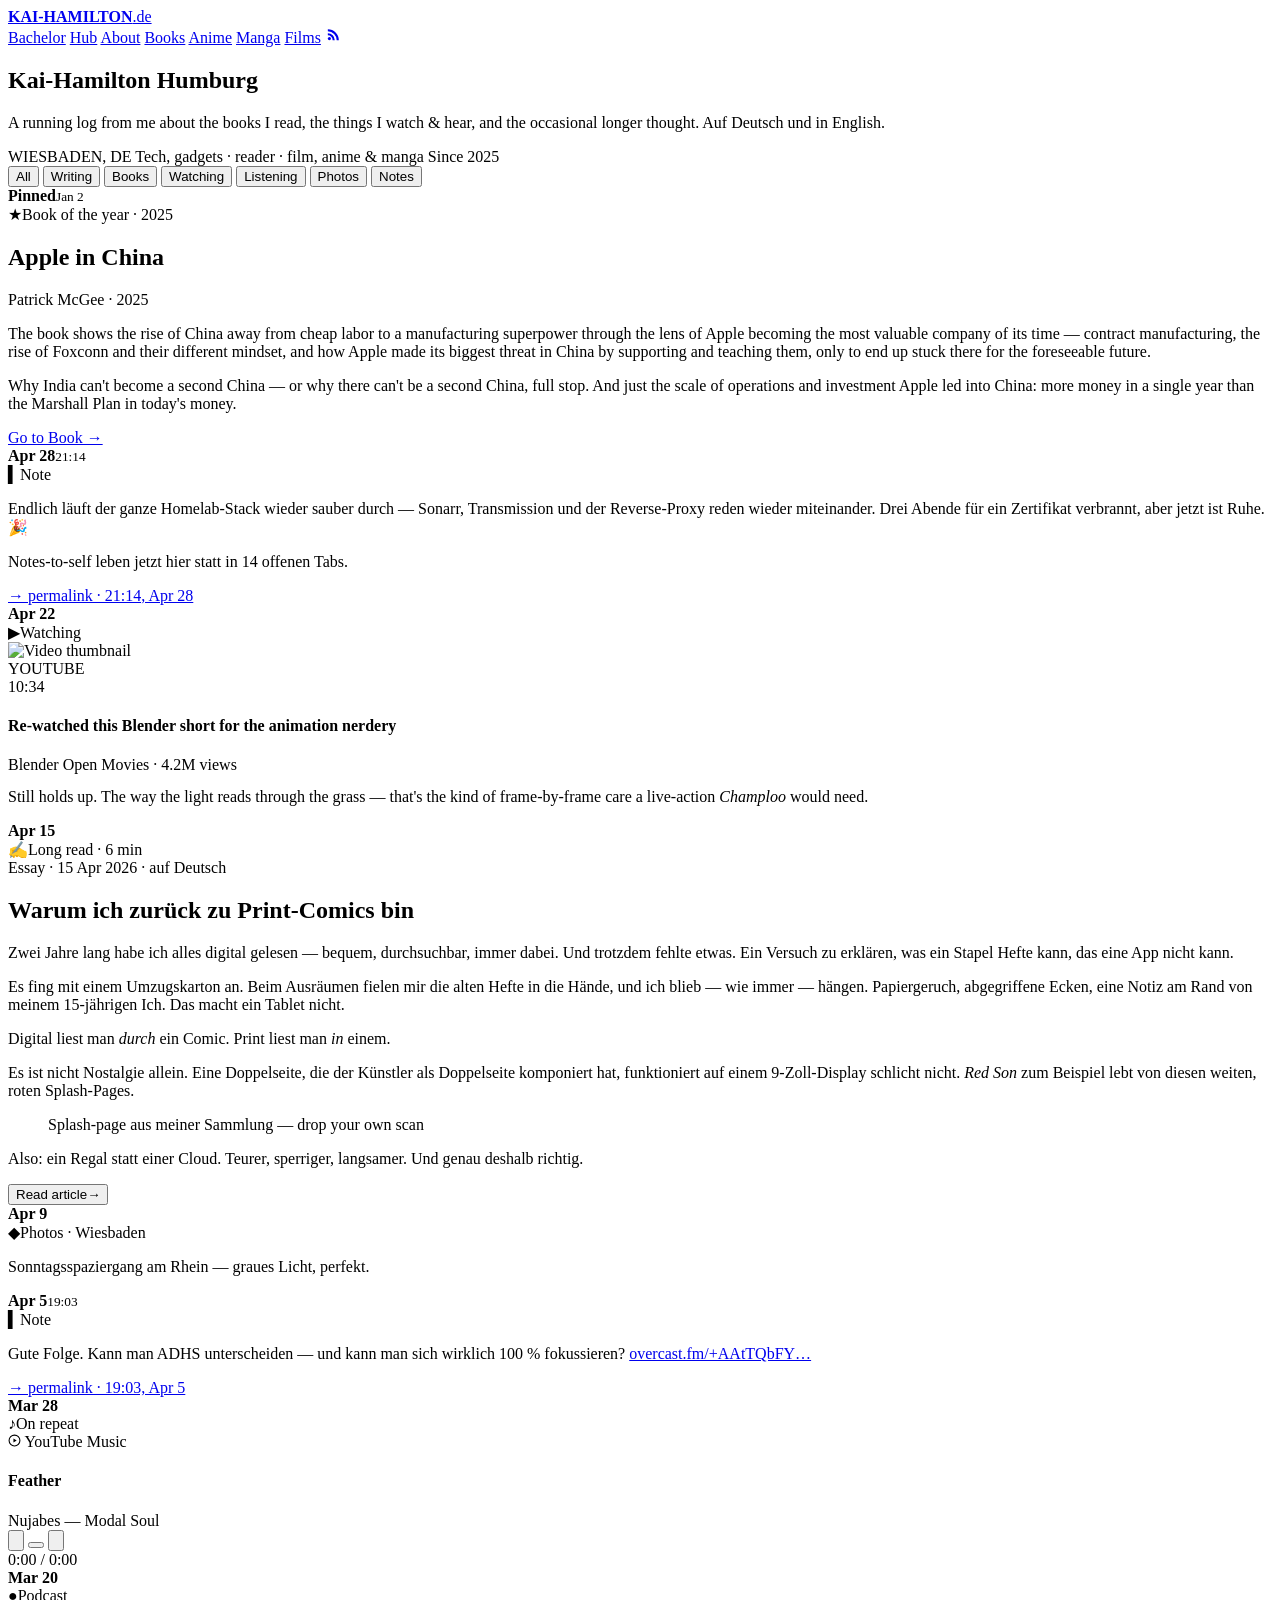
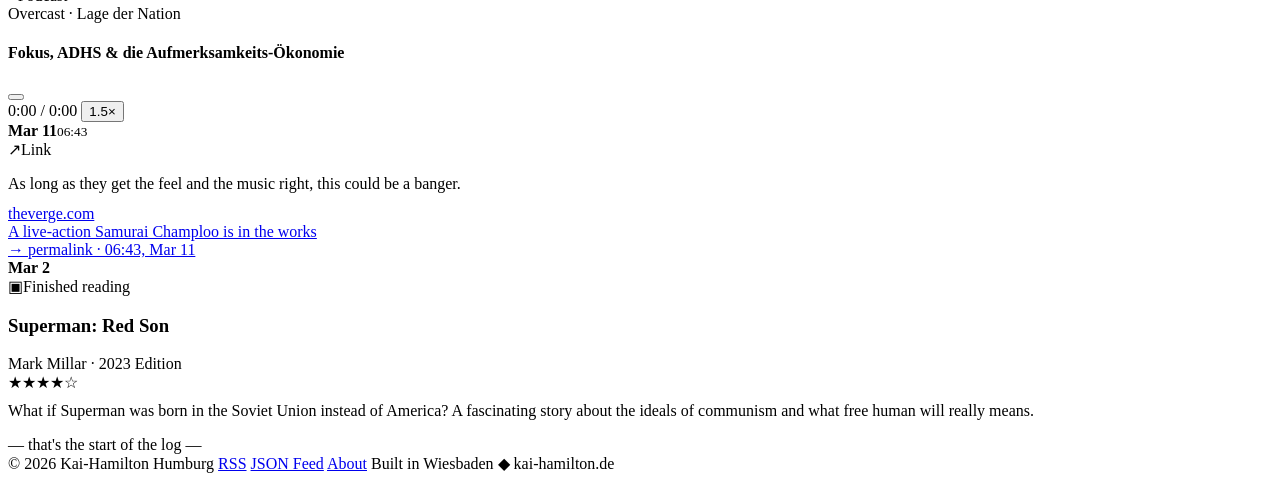
==== layouts/index.html @ f6729ec1 "Add files via upload" ====
<!DOCTYPE html>
<html lang="en" data-theme="paper" data-images="spacious" data-cat="on">
<head>
<meta charset="UTF-8">
<meta name="viewport" content="width=device-width, initial-scale=1.0">
<title>Kai-Hamilton Humburg</title>
<link rel="preconnect" href="https://fonts.googleapis.com">
<link rel="preconnect" href="https://fonts.gstatic.com" crossorigin>
<link href="https://fonts.googleapis.com/css2?family=Space+Grotesk:wght@400;500;600;700&family=Newsreader:ital,opsz,wght@0,6..72,400;0,6..72,500;0,6..72,600;0,6..72,700;1,6..72,400&family=Space+Mono:wght@400;700&display=swap" rel="stylesheet">
<link rel="stylesheet" href="blog/blog.css">
</head>
<body>

<!-- ===================== NAV ===================== -->
<header class="nav">
  <div class="nav-in">
    <a class="wordmark" href="#top"><span class="dot"></span><b>KAI&#8209;HAMILTON</b>.de</a>
    <nav class="nav-links">
      <a href="https://digitale-verwaltung.notion.site/bachelor">Bachelor</a>
      <a href="http://hub.kai-hamilton.de:3000/">Hub</a>
      <a href="https://kai-hamilton.de/about/">About</a>
      <a href="/books.html">Books</a>
      <a href="/anime.html">Anime</a>
      <a href="/manga.html">Manga</a>
      <a href="/films.html">Films</a>
      <a class="nav-rss" href="https://kai-hamilton.de/feed.xml" title="RSS" aria-label="RSS feed">
        <svg width="17" height="17" viewBox="0 0 24 24" fill="currentColor"><circle cx="6.2" cy="17.8" r="2.2"/><path d="M4 10.2v3a6.8 6.8 0 0 1 6.8 6.8h3A9.8 9.8 0 0 0 4 10.2zM4 4.5v3A12.5 12.5 0 0 1 16.5 20h3A15.5 15.5 0 0 0 4 4.5z"/></svg>
      </a>
    </nav>
  </div>
</header>

<!-- ===================== HERO ===================== -->
<section class="hero" id="top">
  <image-slot id="kh-avatar" shape="circle" placeholder="Drop your photo"></image-slot>
  <h1>Kai&#8209;Hamilton Humburg</h1>
  <p class="tagline">A running log from me about the books I read, the things I watch &amp; hear, and the occasional longer thought. Auf Deutsch und in English.</p>
  <div class="meta">
    <span>WIESBADEN, DE</span>
    <span>Tech, gadgets · reader · film, anime &amp; manga</span>
    <span>Since 2025</span>
  </div>
</section>

<!-- ===================== FILTERS ===================== -->
<div class="filters" id="feed">
  <button class="chip" data-filter="all" aria-pressed="true">All <span class="ct"></span></button>
  <button class="chip" data-filter="writing" aria-pressed="false">Writing <span class="ct"></span></button>
  <button class="chip" data-filter="books" aria-pressed="false">Books <span class="ct"></span></button>
  <button class="chip" data-filter="watching" aria-pressed="false">Watching <span class="ct"></span></button>
  <button class="chip" data-filter="listening" aria-pressed="false">Listening <span class="ct"></span></button>
  <button class="chip" data-filter="photos" aria-pressed="false">Photos <span class="ct"></span></button>
  <button class="chip" data-filter="notes" aria-pressed="false">Notes <span class="ct"></span></button>
</div>

<!-- ===================== TIMELINE ===================== -->
<main class="timeline">
  <div class="tl">

    <!-- 0 · FEATURED · BOOK OF THE YEAR -->
    <article class="entry featured" data-type="book" data-group="books">
      <div class="date"><b>Pinned</b><small>Jan 2</small></div>
      <div class="node"></div>
      <div class="media">
        <div class="kicker"><span class="gl">★</span>Book of the year · 2025</div>
        <div class="book-feature">
          <image-slot id="kh-book-apple" src="https://cdn.micro.blog/books/9781668053393/cover.jpg" placeholder="cover"></image-slot>
          <div>
            <h2>Apple in China</h2>
            <div class="b-meta">Patrick McGee · 2025</div>
            <p>The book shows the rise of China away from cheap labor to a manufacturing superpower through the lens of Apple becoming the most valuable company of its time — contract manufacturing, the rise of Foxconn and their different mindset, and how Apple made its biggest threat in China by supporting and teaching them, only to end up stuck there for the foreseeable future.</p>
            <p>Why India can't become a second China — or why there can't be a second China, full stop. And just the scale of operations and investment Apple led into China: more money in a single year than the Marshall Plan in today's money.</p>
            <a class="booklink" href="https://micro.blog/books/9781668053393">Go to Book →</a>
          </div>
        </div>
      </div>
    </article>

    <!-- 1 · NOTE -->
    <article class="entry" data-type="note" data-group="notes">
      <div class="date"><b>Apr 28</b><small>21:14</small></div>
      <div class="node"></div>
      <div class="measure">
        <div class="kicker"><span class="gl">▍</span>Note</div>
        <div class="body-text">
          <p>Endlich läuft der ganze Homelab-Stack wieder sauber durch — Sonarr, Transmission und der Reverse-Proxy reden wieder miteinander. Drei Abende für ein Zertifikat verbrannt, aber jetzt ist Ruhe. 🎉</p>
          <p>Notes-to-self leben jetzt hier statt in 14 offenen Tabs.</p>
        </div>
        <a class="permalink" href="#">→ permalink · 21:14, Apr 28</a>
      </div>
    </article>

    <!-- 2 · YOUTUBE VIDEO -->
    <article class="entry" data-type="video" data-group="watching">
      <div class="date"><b>Apr 22</b><small></small></div>
      <div class="node"></div>
      <div class="media">
        <div class="kicker"><span class="gl">▶</span>Watching</div>
        <div class="player pl-video">
          <div class="yt-screen" data-yt="aqz-KE-bpKQ" role="button" tabindex="0" aria-label="Play video">
            <img src="https://img.youtube.com/vi/aqz-KE-bpKQ/maxresdefault.jpg" alt="Video thumbnail" loading="lazy">
            <div class="scrim"></div>
            <span class="yt-badge">YOUTUBE</span>
            <div class="yt-play"></div>
            <span class="yt-dur">10:34</span>
          </div>
          <div class="yt-cap">
            <h4>Re-watched this Blender short for the animation nerdery</h4>
            <div class="ch">Blender Open Movies · 4.2M views</div>
          </div>
        </div>
        <p class="body-text measure" style="margin-top:14px;">Still holds up. The way the light reads through the grass — that's the kind of frame-by-frame care a live-action <em>Champloo</em> would need.</p>
      </div>
    </article>

    <!-- 3 · LONG READ -->
    <article class="entry" data-type="read" data-group="writing">
      <div class="date"><b>Apr 15</b><small></small></div>
      <div class="node"></div>
      <div class="media">
        <div class="kicker"><span class="gl">✍</span>Long read · 6 min</div>
        <div class="article">
          <image-slot id="kh-read-hero" class="hero-img" radius="0" placeholder="Drop a wide hero image"></image-slot>
          <div class="art-body">
            <div class="art-meta">Essay · 15 Apr 2026 · auf Deutsch</div>
            <h2>Warum ich zurück zu Print-Comics bin</h2>
            <p class="excerpt">Zwei Jahre lang habe ich alles digital gelesen — bequem, durchsuchbar, immer dabei. Und trotzdem fehlte etwas. Ein Versuch zu erklären, was ein Stapel Hefte kann, das eine App nicht kann.</p>
            <div class="full">
              <p class="dropcap">Es fing mit einem Umzugskarton an. Beim Ausräumen fielen mir die alten Hefte in die Hände, und ich blieb — wie immer — hängen. Papiergeruch, abgegriffene Ecken, eine Notiz am Rand von meinem 15-jährigen Ich. Das macht ein Tablet nicht.</p>
              <p class="pullquote">Digital liest man <em>durch</em> ein Comic. Print liest man <em>in</em> einem.</p>
              <p>Es ist nicht Nostalgie allein. Eine Doppelseite, die der Künstler als Doppelseite komponiert hat, funktioniert auf einem 9-Zoll-Display schlicht nicht. <em>Red Son</em> zum Beispiel lebt von diesen weiten, roten Splash-Pages.</p>
              <figure class="figure">
                <image-slot id="kh-read-fig" placeholder="Drop an inline figure"></image-slot>
                <figcaption>Splash-page aus meiner Sammlung — drop your own scan</figcaption>
              </figure>
              <p>Also: ein Regal statt einer Cloud. Teurer, sperriger, langsamer. Und genau deshalb richtig.</p>
            </div>
            <button class="read-btn"><span class="lbl">Read article</span><span class="arr">→</span></button>
          </div>
        </div>
      </div>
    </article>

    <!-- 4 · PHOTOS -->
    <article class="entry" data-type="photo" data-group="photos">
      <div class="date"><b>Apr 9</b><small></small></div>
      <div class="node"></div>
      <div class="media">
        <div class="kicker"><span class="gl">◆</span>Photos · Wiesbaden</div>
        <div class="gallery">
          <image-slot id="kh-photo-1" class="tall" placeholder="Drop a portrait photo"></image-slot>
          <div class="stack">
            <image-slot id="kh-photo-2" placeholder="Drop a photo"></image-slot>
            <image-slot id="kh-photo-3" placeholder="Drop a photo"></image-slot>
          </div>
        </div>
        <p class="caption">Sonntagsspaziergang am Rhein — graues Licht, perfekt.</p>
      </div>
    </article>

    <!-- 5 · NOTE (from current site) -->
    <article class="entry" data-type="note" data-group="notes">
      <div class="date"><b>Apr 5</b><small>19:03</small></div>
      <div class="node"></div>
      <div class="measure">
        <div class="kicker"><span class="gl">▍</span>Note</div>
        <p class="body-text">Gute Folge. Kann man ADHS unterscheiden — und kann man sich wirklich 100&nbsp;% fokussieren? <a href="#">overcast.fm/+AAtTQbFY…</a></p>
        <a class="permalink" href="#">→ permalink · 19:03, Apr 5</a>
      </div>
    </article>

    <!-- 6 · YOUTUBE MUSIC -->
    <article class="entry" data-type="music" data-group="listening">
      <div class="date"><b>Mar 28</b><small></small></div>
      <div class="node"></div>
      <div class="measure">
        <div class="kicker"><span class="gl">♪</span>On repeat</div>
        <div class="player pl-music" data-audio="237" data-start="108">
          <image-slot id="kh-music-art" placeholder="cover"></image-slot>
          <div style="flex:1;min-width:0;">
            <div class="src">
              <svg width="13" height="13" viewBox="0 0 24 24" fill="currentColor"><circle cx="12" cy="12" r="10" fill="none" stroke="currentColor" stroke-width="2"/><path d="M10 8.5v7l6-3.5z"/></svg>
              YouTube Music
            </div>
            <h4>Feather</h4>
            <div class="artist">Nujabes — Modal Soul</div>
            <div class="controls">
              <button class="tbtn" aria-label="Previous"><svg viewBox="0 0 24 24" fill="currentColor"><path d="M7 6h2v12H7zM20 6v12l-9-6z"/></svg></button>
              <button class="pbtn" aria-label="Play/pause"></button>
              <button class="tbtn" aria-label="Next"><svg viewBox="0 0 24 24" fill="currentColor"><path d="M15 6h2v12h-2zM4 6l9 6-9 6z"/></svg></button>
              <div class="scrub"><div class="fill"></div><div class="knob"></div></div>
              <span class="time"><span data-tcur>0:00</span> / <span data-ttot>0:00</span></span>
            </div>
          </div>
        </div>
      </div>
    </article>

    <!-- 7 · PODCAST -->
    <article class="entry" data-type="podcast" data-group="listening">
      <div class="date"><b>Mar 20</b><small></small></div>
      <div class="node"></div>
      <div class="measure">
        <div class="kicker"><span class="gl">●</span>Podcast</div>
        <div class="player pl-pod" data-audio="3120" data-start="750">
          <image-slot id="kh-pod-art" placeholder="art"></image-slot>
          <div style="flex:1;min-width:0;">
            <div class="meta-row">Overcast · Lage der Nation</div>
            <h4>Fokus, ADHS &amp; die Aufmerksamkeits-Ökonomie</h4>
            <div class="controls">
              <button class="pbtn" aria-label="Play/pause"></button>
              <div class="scrub"><div class="fill"></div><div class="knob"></div></div>
              <span class="time"><span data-tcur>0:00</span> / <span data-ttot>0:00</span></span>
              <button class="speed">1.5×</button>
            </div>
          </div>
        </div>
      </div>
    </article>

    <!-- 8 · LINK -->
    <article class="entry" data-type="link" data-group="notes">
      <div class="date"><b>Mar 11</b><small>06:43</small></div>
      <div class="node"></div>
      <div class="measure">
        <div class="kicker"><span class="gl">↗</span>Link</div>
        <p class="body-text" style="margin-bottom:12px;">As long as they get the feel and the music right, this could be a banger.</p>
        <a class="linkcard" href="#">
          <div class="lc-text">
            <div class="lc-src">theverge.com</div>
            <div class="lc-title">A live-action Samurai Champloo is in the works</div>
          </div>
          <image-slot id="kh-link-champloo" placeholder="preview"></image-slot>
        </a>
        <a class="permalink" href="#">→ permalink · 06:43, Mar 11</a>
      </div>
    </article>

    <!-- 9 · BOOK -->
    <article class="entry" data-type="book" data-group="books">
      <div class="date"><b>Mar 2</b><small></small></div>
      <div class="node"></div>
      <div class="measure">
        <div class="kicker"><span class="gl">▣</span>Finished reading</div>
        <div class="book">
          <image-slot id="kh-book-redson" placeholder="cover"></image-slot>
          <div>
            <h3>Superman: Red Son</h3>
            <div class="b-meta">Mark Millar · 2023 Edition</div>
            <div class="stars">★★★★☆</div>
            <p class="body-text" style="margin-top:10px;">What if Superman was born in the Soviet Union instead of America? A fascinating story about the ideals of communism and what free human will really means.</p>
          </div>
        </div>
      </div>
    </article>

    <div class="tl-end">— that's the start of the log —</div>
  </div>
</main>

<!-- ===================== FOOTER ===================== -->
<footer class="foot">
  <span>© 2026 Kai&#8209;Hamilton Humburg</span>
  <a href="https://kai-hamilton.de/feed.xml">RSS</a>
  <a href="https://kai-hamilton.de/feed.json">JSON Feed</a>
  <a href="https://kai-hamilton.de/about/">About</a>
  <span class="sp">Built in Wiesbaden ◆ kai&#8209;hamilton.de</span>
</footer>

<div id="tweaks-root"></div>

<!-- thumbnail for bundler -->
<template id="__bundler_thumbnail">
  <svg xmlns="http://www.w3.org/2000/svg" viewBox="0 0 100 100"><rect width="100" height="100" fill="#2f6df0"/><g fill="#fff"><circle cx="34" cy="34" r="4"/><rect x="46" y="31" width="34" height="6" rx="3"/><circle cx="34" cy="52" r="4"/><rect x="46" y="49" width="26" height="6" rx="3"/><circle cx="34" cy="70" r="4"/><rect x="46" y="67" width="30" height="6" rx="3"/><rect x="33" y="30" width="2" height="44" opacity=".5"/></g></svg>
</template>

<script src="blog/image-slot.js"></script>
<script src="https://unpkg.com/react@18.3.1/umd/react.development.js" integrity="sha384-hD6/rw4ppMLGNu3tX5cjIb+uRZ7UkRJ6BPkLpg4hAu/6onKUg4lLsHAs9EBPT82L" crossorigin="anonymous"></script>
<script src="https://unpkg.com/react-dom@18.3.1/umd/react-dom.development.js" integrity="sha384-u6aeetuaXnQ38mYT8rp6sbXaQe3NL9t+IBXmnYxwkUI2Hw4bsp2Wvmx4yRQF1uAm" crossorigin="anonymous"></script>
<script src="https://unpkg.com/@babel/standalone@7.29.0/babel.min.js" integrity="sha384-m08KidiNqLdpJqLq95G/LEi8Qvjl/xUYll3QILypMoQ65QorJ9Lvtp2RXYGBFj1y" crossorigin="anonymous"></script>
<script type="text/babel" src="blog/tweaks-panel.jsx"></script>
<script type="text/babel" src="blog/tweaks.jsx"></script>
<script src="blog/players.js"></script>
</body>
</html>
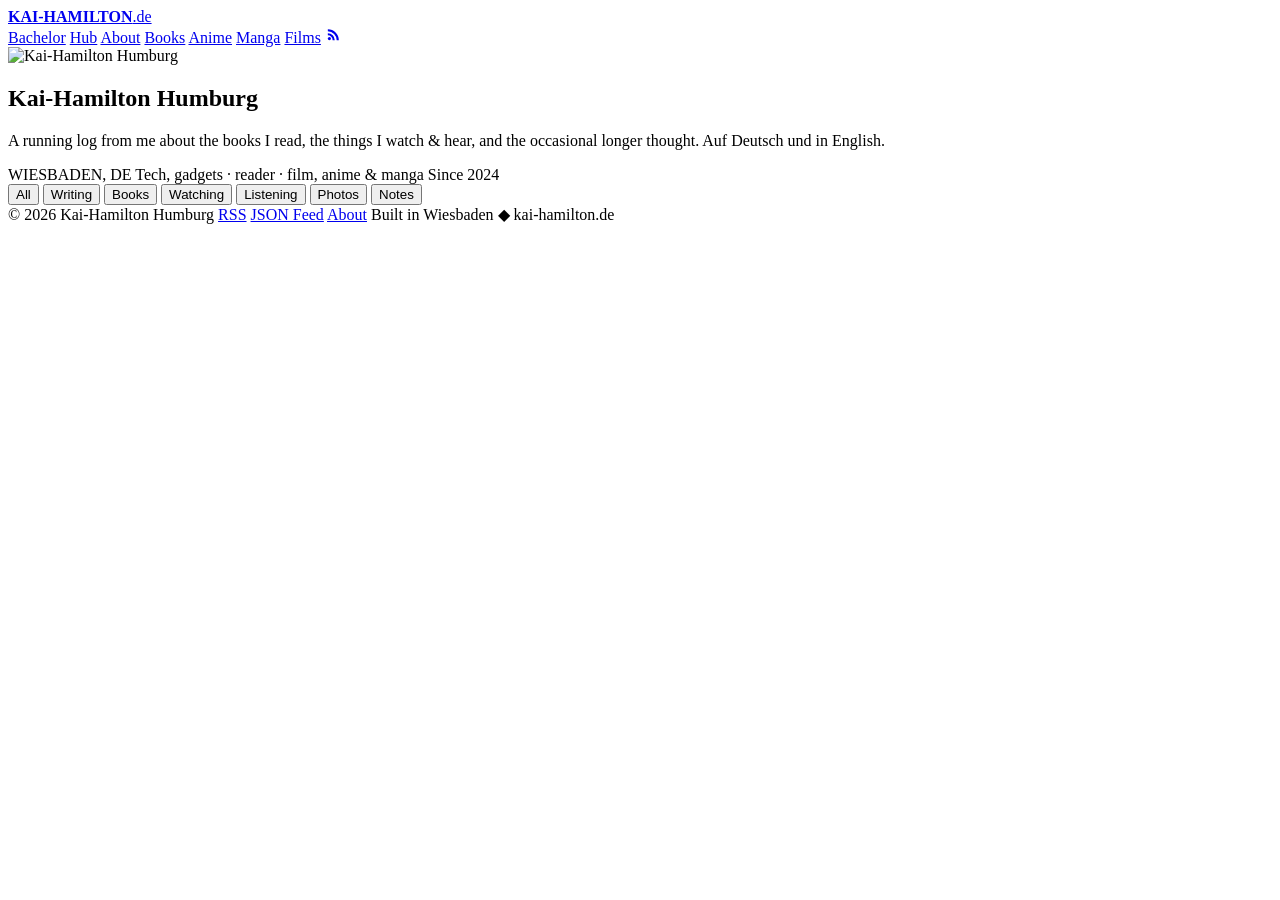
==== commit b7aeea19: "Add files via upload" ====
--- a/layouts/index.html
+++ b/layouts/index.html
@@ -7,7 +7,7 @@
 <link rel="preconnect" href="https://fonts.googleapis.com">
 <link rel="preconnect" href="https://fonts.gstatic.com" crossorigin>
 <link href="https://fonts.googleapis.com/css2?family=Space+Grotesk:wght@400;500;600;700&family=Newsreader:ital,opsz,wght@0,6..72,400;0,6..72,500;0,6..72,600;0,6..72,700;1,6..72,400&family=Space+Mono:wght@400;700&display=swap" rel="stylesheet">
-<link rel="stylesheet" href="blog/blog.css">
+<link rel="stylesheet" href="/blog/blog.css">
 </head>
 <body>
 
@@ -32,13 +32,13 @@
 
 <!-- ===================== HERO ===================== -->
 <section class="hero" id="top">
-  <image-slot id="kh-avatar" shape="circle" placeholder="Drop your photo"></image-slot>
+  <img class="avatar" src="https://avatars.micro.blog/avatars/2025/24/1654546.jpg" alt="Kai-Hamilton Humburg">
   <h1>Kai&#8209;Hamilton Humburg</h1>
   <p class="tagline">A running log from me about the books I read, the things I watch &amp; hear, and the occasional longer thought. Auf Deutsch und in English.</p>
   <div class="meta">
     <span>WIESBADEN, DE</span>
-    <span>Tech, gadgets · reader · film, anime &amp; manga</span>
-    <span>Since 2025</span>
+    <span>Tech, gadgets &middot; reader &middot; film, anime &amp; manga</span>
+    <span>Since 2024</span>
   </div>
 </section>
 
@@ -55,231 +55,26 @@
 
 <!-- ===================== TIMELINE ===================== -->
 <main class="timeline">
-  <div class="tl">
-
-    <!-- 0 · FEATURED · BOOK OF THE YEAR -->
-    <article class="entry featured" data-type="book" data-group="books">
-      <div class="date"><b>Pinned</b><small>Jan 2</small></div>
-      <div class="node"></div>
-      <div class="media">
-        <div class="kicker"><span class="gl">★</span>Book of the year · 2025</div>
-        <div class="book-feature">
-          <image-slot id="kh-book-apple" src="https://cdn.micro.blog/books/9781668053393/cover.jpg" placeholder="cover"></image-slot>
-          <div>
-            <h2>Apple in China</h2>
-            <div class="b-meta">Patrick McGee · 2025</div>
-            <p>The book shows the rise of China away from cheap labor to a manufacturing superpower through the lens of Apple becoming the most valuable company of its time — contract manufacturing, the rise of Foxconn and their different mindset, and how Apple made its biggest threat in China by supporting and teaching them, only to end up stuck there for the foreseeable future.</p>
-            <p>Why India can't become a second China — or why there can't be a second China, full stop. And just the scale of operations and investment Apple led into China: more money in a single year than the Marshall Plan in today's money.</p>
-            <a class="booklink" href="https://micro.blog/books/9781668053393">Go to Book →</a>
-          </div>
-        </div>
-      </div>
-    </article>
-
-    <!-- 1 · NOTE -->
-    <article class="entry" data-type="note" data-group="notes">
-      <div class="date"><b>Apr 28</b><small>21:14</small></div>
-      <div class="node"></div>
-      <div class="measure">
-        <div class="kicker"><span class="gl">▍</span>Note</div>
-        <div class="body-text">
-          <p>Endlich läuft der ganze Homelab-Stack wieder sauber durch — Sonarr, Transmission und der Reverse-Proxy reden wieder miteinander. Drei Abende für ein Zertifikat verbrannt, aber jetzt ist Ruhe. 🎉</p>
-          <p>Notes-to-self leben jetzt hier statt in 14 offenen Tabs.</p>
-        </div>
-        <a class="permalink" href="#">→ permalink · 21:14, Apr 28</a>
-      </div>
-    </article>
-
-    <!-- 2 · YOUTUBE VIDEO -->
-    <article class="entry" data-type="video" data-group="watching">
-      <div class="date"><b>Apr 22</b><small></small></div>
-      <div class="node"></div>
-      <div class="media">
-        <div class="kicker"><span class="gl">▶</span>Watching</div>
-        <div class="player pl-video">
-          <div class="yt-screen" data-yt="aqz-KE-bpKQ" role="button" tabindex="0" aria-label="Play video">
-            <img src="https://img.youtube.com/vi/aqz-KE-bpKQ/maxresdefault.jpg" alt="Video thumbnail" loading="lazy">
-            <div class="scrim"></div>
-            <span class="yt-badge">YOUTUBE</span>
-            <div class="yt-play"></div>
-            <span class="yt-dur">10:34</span>
-          </div>
-          <div class="yt-cap">
-            <h4>Re-watched this Blender short for the animation nerdery</h4>
-            <div class="ch">Blender Open Movies · 4.2M views</div>
-          </div>
-        </div>
-        <p class="body-text measure" style="margin-top:14px;">Still holds up. The way the light reads through the grass — that's the kind of frame-by-frame care a live-action <em>Champloo</em> would need.</p>
-      </div>
-    </article>
-
-    <!-- 3 · LONG READ -->
-    <article class="entry" data-type="read" data-group="writing">
-      <div class="date"><b>Apr 15</b><small></small></div>
-      <div class="node"></div>
-      <div class="media">
-        <div class="kicker"><span class="gl">✍</span>Long read · 6 min</div>
-        <div class="article">
-          <image-slot id="kh-read-hero" class="hero-img" radius="0" placeholder="Drop a wide hero image"></image-slot>
-          <div class="art-body">
-            <div class="art-meta">Essay · 15 Apr 2026 · auf Deutsch</div>
-            <h2>Warum ich zurück zu Print-Comics bin</h2>
-            <p class="excerpt">Zwei Jahre lang habe ich alles digital gelesen — bequem, durchsuchbar, immer dabei. Und trotzdem fehlte etwas. Ein Versuch zu erklären, was ein Stapel Hefte kann, das eine App nicht kann.</p>
-            <div class="full">
-              <p class="dropcap">Es fing mit einem Umzugskarton an. Beim Ausräumen fielen mir die alten Hefte in die Hände, und ich blieb — wie immer — hängen. Papiergeruch, abgegriffene Ecken, eine Notiz am Rand von meinem 15-jährigen Ich. Das macht ein Tablet nicht.</p>
-              <p class="pullquote">Digital liest man <em>durch</em> ein Comic. Print liest man <em>in</em> einem.</p>
-              <p>Es ist nicht Nostalgie allein. Eine Doppelseite, die der Künstler als Doppelseite komponiert hat, funktioniert auf einem 9-Zoll-Display schlicht nicht. <em>Red Son</em> zum Beispiel lebt von diesen weiten, roten Splash-Pages.</p>
-              <figure class="figure">
-                <image-slot id="kh-read-fig" placeholder="Drop an inline figure"></image-slot>
-                <figcaption>Splash-page aus meiner Sammlung — drop your own scan</figcaption>
-              </figure>
-              <p>Also: ein Regal statt einer Cloud. Teurer, sperriger, langsamer. Und genau deshalb richtig.</p>
-            </div>
-            <button class="read-btn"><span class="lbl">Read article</span><span class="arr">→</span></button>
-          </div>
-        </div>
-      </div>
-    </article>
-
-    <!-- 4 · PHOTOS -->
-    <article class="entry" data-type="photo" data-group="photos">
-      <div class="date"><b>Apr 9</b><small></small></div>
-      <div class="node"></div>
-      <div class="media">
-        <div class="kicker"><span class="gl">◆</span>Photos · Wiesbaden</div>
-        <div class="gallery">
-          <image-slot id="kh-photo-1" class="tall" placeholder="Drop a portrait photo"></image-slot>
-          <div class="stack">
-            <image-slot id="kh-photo-2" placeholder="Drop a photo"></image-slot>
-            <image-slot id="kh-photo-3" placeholder="Drop a photo"></image-slot>
-          </div>
-        </div>
-        <p class="caption">Sonntagsspaziergang am Rhein — graues Licht, perfekt.</p>
-      </div>
-    </article>
-
-    <!-- 5 · NOTE (from current site) -->
-    <article class="entry" data-type="note" data-group="notes">
-      <div class="date"><b>Apr 5</b><small>19:03</small></div>
-      <div class="node"></div>
-      <div class="measure">
-        <div class="kicker"><span class="gl">▍</span>Note</div>
-        <p class="body-text">Gute Folge. Kann man ADHS unterscheiden — und kann man sich wirklich 100&nbsp;% fokussieren? <a href="#">overcast.fm/+AAtTQbFY…</a></p>
-        <a class="permalink" href="#">→ permalink · 19:03, Apr 5</a>
-      </div>
-    </article>
-
-    <!-- 6 · YOUTUBE MUSIC -->
-    <article class="entry" data-type="music" data-group="listening">
-      <div class="date"><b>Mar 28</b><small></small></div>
-      <div class="node"></div>
-      <div class="measure">
-        <div class="kicker"><span class="gl">♪</span>On repeat</div>
-        <div class="player pl-music" data-audio="237" data-start="108">
-          <image-slot id="kh-music-art" placeholder="cover"></image-slot>
-          <div style="flex:1;min-width:0;">
-            <div class="src">
-              <svg width="13" height="13" viewBox="0 0 24 24" fill="currentColor"><circle cx="12" cy="12" r="10" fill="none" stroke="currentColor" stroke-width="2"/><path d="M10 8.5v7l6-3.5z"/></svg>
-              YouTube Music
-            </div>
-            <h4>Feather</h4>
-            <div class="artist">Nujabes — Modal Soul</div>
-            <div class="controls">
-              <button class="tbtn" aria-label="Previous"><svg viewBox="0 0 24 24" fill="currentColor"><path d="M7 6h2v12H7zM20 6v12l-9-6z"/></svg></button>
-              <button class="pbtn" aria-label="Play/pause"></button>
-              <button class="tbtn" aria-label="Next"><svg viewBox="0 0 24 24" fill="currentColor"><path d="M15 6h2v12h-2zM4 6l9 6-9 6z"/></svg></button>
-              <div class="scrub"><div class="fill"></div><div class="knob"></div></div>
-              <span class="time"><span data-tcur>0:00</span> / <span data-ttot>0:00</span></span>
-            </div>
-          </div>
-        </div>
-      </div>
-    </article>
-
-    <!-- 7 · PODCAST -->
-    <article class="entry" data-type="podcast" data-group="listening">
-      <div class="date"><b>Mar 20</b><small></small></div>
-      <div class="node"></div>
-      <div class="measure">
-        <div class="kicker"><span class="gl">●</span>Podcast</div>
-        <div class="player pl-pod" data-audio="3120" data-start="750">
-          <image-slot id="kh-pod-art" placeholder="art"></image-slot>
-          <div style="flex:1;min-width:0;">
-            <div class="meta-row">Overcast · Lage der Nation</div>
-            <h4>Fokus, ADHS &amp; die Aufmerksamkeits-Ökonomie</h4>
-            <div class="controls">
-              <button class="pbtn" aria-label="Play/pause"></button>
-              <div class="scrub"><div class="fill"></div><div class="knob"></div></div>
-              <span class="time"><span data-tcur>0:00</span> / <span data-ttot>0:00</span></span>
-              <button class="speed">1.5×</button>
-            </div>
-          </div>
-        </div>
-      </div>
-    </article>
-
-    <!-- 8 · LINK -->
-    <article class="entry" data-type="link" data-group="notes">
-      <div class="date"><b>Mar 11</b><small>06:43</small></div>
-      <div class="node"></div>
-      <div class="measure">
-        <div class="kicker"><span class="gl">↗</span>Link</div>
-        <p class="body-text" style="margin-bottom:12px;">As long as they get the feel and the music right, this could be a banger.</p>
-        <a class="linkcard" href="#">
-          <div class="lc-text">
-            <div class="lc-src">theverge.com</div>
-            <div class="lc-title">A live-action Samurai Champloo is in the works</div>
-          </div>
-          <image-slot id="kh-link-champloo" placeholder="preview"></image-slot>
-        </a>
-        <a class="permalink" href="#">→ permalink · 06:43, Mar 11</a>
-      </div>
-    </article>
-
-    <!-- 9 · BOOK -->
-    <article class="entry" data-type="book" data-group="books">
-      <div class="date"><b>Mar 2</b><small></small></div>
-      <div class="node"></div>
-      <div class="measure">
-        <div class="kicker"><span class="gl">▣</span>Finished reading</div>
-        <div class="book">
-          <image-slot id="kh-book-redson" placeholder="cover"></image-slot>
-          <div>
-            <h3>Superman: Red Son</h3>
-            <div class="b-meta">Mark Millar · 2023 Edition</div>
-            <div class="stars">★★★★☆</div>
-            <p class="body-text" style="margin-top:10px;">What if Superman was born in the Soviet Union instead of America? A fascinating story about the ideals of communism and what free human will really means.</p>
-          </div>
-        </div>
-      </div>
-    </article>
-
-    <div class="tl-end">— that's the start of the log —</div>
-  </div>
+  <div class="tl" id="tl"><!-- entries rendered from /blog/feed.js --></div>
 </main>
 
 <!-- ===================== FOOTER ===================== -->
 <footer class="foot">
-  <span>© 2026 Kai&#8209;Hamilton Humburg</span>
+  <span>&copy; 2026 Kai&#8209;Hamilton Humburg</span>
   <a href="https://kai-hamilton.de/feed.xml">RSS</a>
   <a href="https://kai-hamilton.de/feed.json">JSON Feed</a>
   <a href="https://kai-hamilton.de/about/">About</a>
-  <span class="sp">Built in Wiesbaden ◆ kai&#8209;hamilton.de</span>
+  <span class="sp">Built in Wiesbaden &#9670; kai&#8209;hamilton.de</span>
 </footer>
 
 <div id="tweaks-root"></div>
 
-<!-- thumbnail for bundler -->
-<template id="__bundler_thumbnail">
-  <svg xmlns="http://www.w3.org/2000/svg" viewBox="0 0 100 100"><rect width="100" height="100" fill="#2f6df0"/><g fill="#fff"><circle cx="34" cy="34" r="4"/><rect x="46" y="31" width="34" height="6" rx="3"/><circle cx="34" cy="52" r="4"/><rect x="46" y="49" width="26" height="6" rx="3"/><circle cx="34" cy="70" r="4"/><rect x="46" y="67" width="30" height="6" rx="3"/><rect x="33" y="30" width="2" height="44" opacity=".5"/></g></svg>
-</template>
-
-<script src="blog/image-slot.js"></script>
 <script src="https://unpkg.com/react@18.3.1/umd/react.development.js" integrity="sha384-hD6/rw4ppMLGNu3tX5cjIb+uRZ7UkRJ6BPkLpg4hAu/6onKUg4lLsHAs9EBPT82L" crossorigin="anonymous"></script>
 <script src="https://unpkg.com/react-dom@18.3.1/umd/react-dom.development.js" integrity="sha384-u6aeetuaXnQ38mYT8rp6sbXaQe3NL9t+IBXmnYxwkUI2Hw4bsp2Wvmx4yRQF1uAm" crossorigin="anonymous"></script>
 <script src="https://unpkg.com/@babel/standalone@7.29.0/babel.min.js" integrity="sha384-m08KidiNqLdpJqLq95G/LEi8Qvjl/xUYll3QILypMoQ65QorJ9Lvtp2RXYGBFj1y" crossorigin="anonymous"></script>
-<script type="text/babel" src="blog/tweaks-panel.jsx"></script>
-<script type="text/babel" src="blog/tweaks.jsx"></script>
-<script src="blog/players.js"></script>
+<script type="text/babel" src="/blog/tweaks-panel.jsx"></script>
+<script type="text/babel" src="/blog/tweaks.jsx"></script>
+<script src="/blog/feed.js"></script>
+<script src="/blog/players.js"></script>
 </body>
 </html>
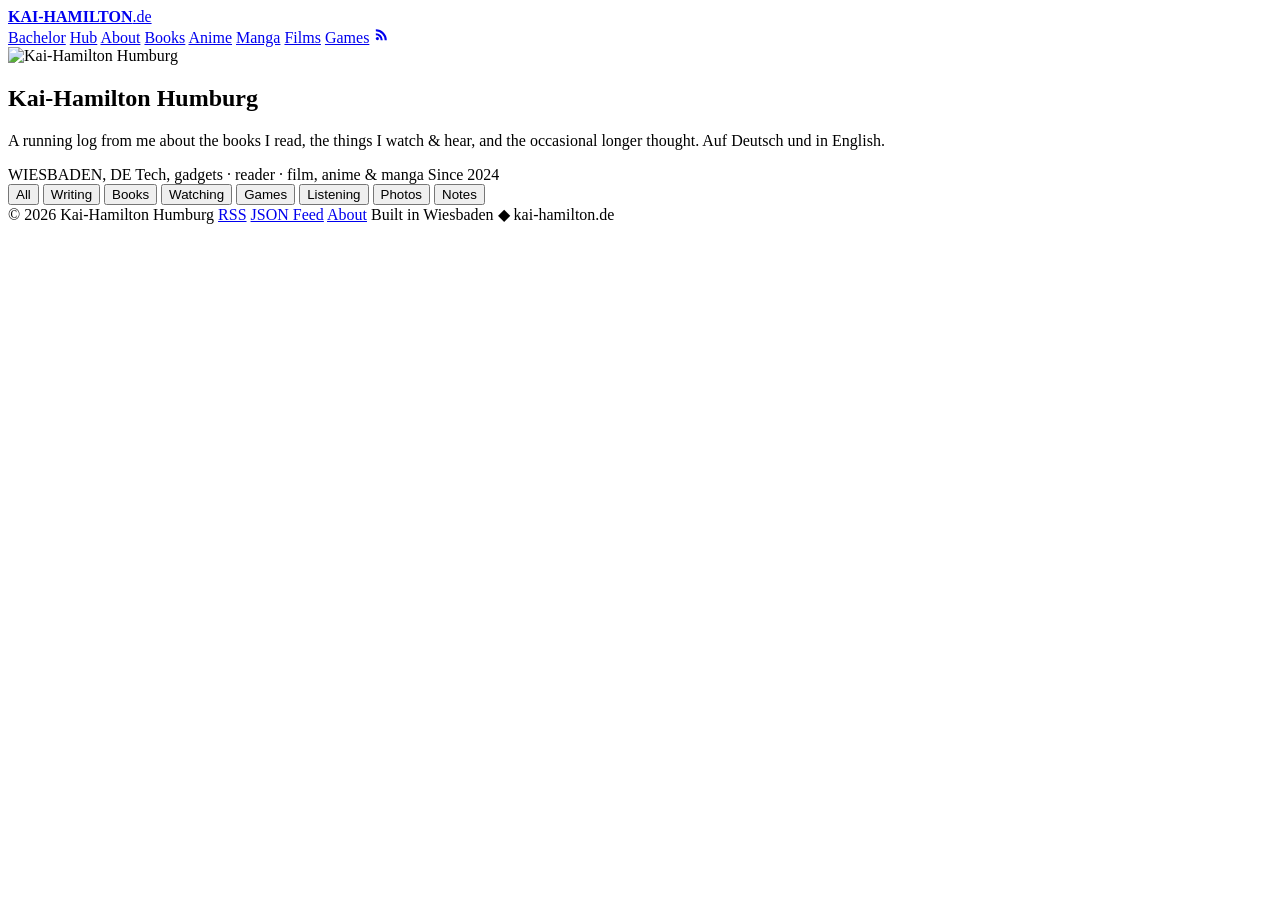
==== commit d8ff0eb9: "Add Games as its own category with a dedicated /games.html page Games posts now get their own timeli" ====
--- a/layouts/index.html
+++ b/layouts/index.html
@@ -23,6 +23,7 @@
       <a href="/anime.html">Anime</a>
       <a href="/manga.html">Manga</a>
       <a href="/films.html">Films</a>
+      <a href="/games.html">Games</a>
       <a class="nav-rss" href="https://kai-hamilton.de/feed.xml" title="RSS" aria-label="RSS feed">
         <svg width="17" height="17" viewBox="0 0 24 24" fill="currentColor"><circle cx="6.2" cy="17.8" r="2.2"/><path d="M4 10.2v3a6.8 6.8 0 0 1 6.8 6.8h3A9.8 9.8 0 0 0 4 10.2zM4 4.5v3A12.5 12.5 0 0 1 16.5 20h3A15.5 15.5 0 0 0 4 4.5z"/></svg>
       </a>
@@ -48,6 +49,7 @@
   <button class="chip" data-filter="writing" aria-pressed="false">Writing <span class="ct"></span></button>
   <button class="chip" data-filter="books" aria-pressed="false">Books <span class="ct"></span></button>
   <button class="chip" data-filter="watching" aria-pressed="false">Watching <span class="ct"></span></button>
+  <button class="chip" data-filter="games" aria-pressed="false">Games <span class="ct"></span></button>
   <button class="chip" data-filter="listening" aria-pressed="false">Listening <span class="ct"></span></button>
   <button class="chip" data-filter="photos" aria-pressed="false">Photos <span class="ct"></span></button>
   <button class="chip" data-filter="notes" aria-pressed="false">Notes <span class="ct"></span></button>
